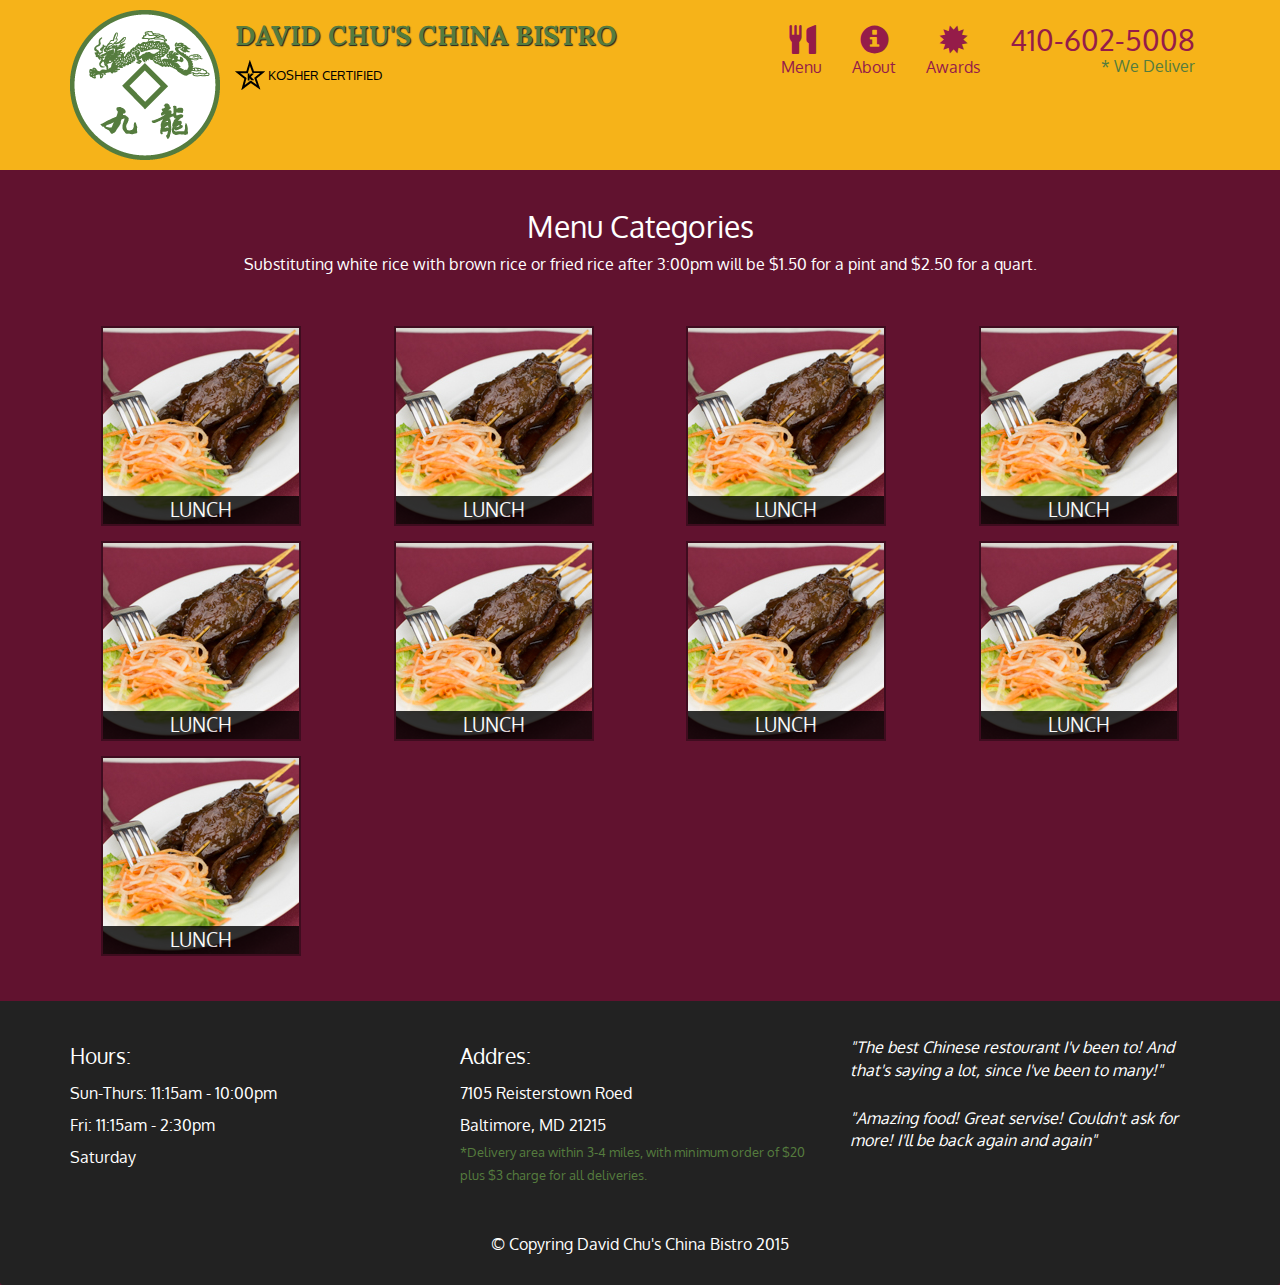
==== menu-categories.html @ 885f765b "Lecture_37" ====
<!DOCTYPE html>
<html lang="en">
<head>
    <meta charset="UTF-8">
    <meta name="viewport" content="width=device-width, initial-scale=1.0">
    <title>David Chu's China Bistro</title>
    <link rel="stylesheet" href="css/bootstrap.min.css">
    <link rel="stylesheet" href="css/styles.css">
    <link rel="preconnect" href="https://fonts.gstatic.com">
    <link href="https://fonts.googleapis.com/css2?family=Oxygen:wght@300;400;700&display=swap" rel="stylesheet">
    <link rel="preconnect" href="https://fonts.gstatic.com">
    <link href="https://fonts.googleapis.com/css2?family=Lora:wght@400;700&display=swap" rel="stylesheet">
</head>
<body>
   <header>
       <nav id="header-nav" class="navbar navbar-default">
           <div class="container">
                <div class="navbar-header">
                    <a href="index.html" class="pull-left visible-md visible-lg">
                        <div id="logo-img" alt="Logo image"></div>
                    </a>

                    <div class="navbar-brand">
                        <a href="index.html"><h1>David Chu's China Bistro</h1></a>
                        <p>
                            <img src="images/star-k-logo.png" alt="Kosher certification">
                            <span>Kosher Certified</span>
                        </p>
                        
                    </div>
                    
                    <button class="navbar-toggle collapsed" data-toggle="collapse"
                     data-target="#collapsable-nav" aria-expanded="false">
                        <span class="sr-only">Toggle navigation</span>
                        <span class="icon-bar"></span>
                        <span class="icon-bar"></span>
                        <span class="icon-bar"></span>
                    </button>
                </div>

                <div id="collapsable-nav" class="collapse navbar-collapse">
                    <ul id="nav-list" class="nav navbar-nav navbar-right">
                        <li>
                            <a href="menu-categories.html">
                                <span class="glyphicon glyphicon-cutlery"></span><br class="hidden-xs"> Menu</a>
                        </li>
                        <li>
                            <a href="#">
                                <span class="glyphicon glyphicon-info-sign"></span>
                                <br class="hidden-xs"> About</a>
                        </li>
                        <li>
                            <a href="#">
                                <span class="glyphicon glyphicon-certificate"></span>
                                <br class="hidden-xs"> Awards</a>
                        </li>
                        <li id="phone" class="hidden-xs">
                            <a href="tel:410-602-5008">
                                <span>410-602-5008</span></a>
                                <div>* We Deliver</div>
                        </li>
                    </ul><!-- #nav-list -->
                </div> <!-- .collapse .navbar-collapse -->
           </div>
       </nav>
   </header>

   <div id="main-content" class="container">
        <h2 id="menu-categories-title" class="text-center">Menu Categories</h2>
        <div class="text-center">Substituting white rice with brown rice or fried rice after
             3:00pm will be $1.50 for a pint and $2.50 for a quart.
        </div>
        <section class="row">
            <div class="col-md-3 col-sm-4 col-xs-6 col-xxs-12">
                <a href="single-category.html">
                    <div class="category-tile">
                        <img width="200" height="200" src="images/menu/B/B.jpg" alt="Lunch">
                        <span>Lunch</span>
                    </div>
                </a>
            </div>
            <div class="col-md-3 col-sm-4 col-xs-6 col-xxs-12">
                <a href="single-category.html">
                    <div class="category-tile">
                        <img width="200" height="200" src="images/menu/B/B.jpg" alt="Lunch">
                        <span>Lunch</span>
                    </div>
                </a>
            </div>
            <div class="col-md-3 col-sm-4 col-xs-6 col-xxs-12">
                <a href="single-category.html">
                    <div class="category-tile">
                        <img width="200" height="200" src="images/menu/B/B.jpg" alt="Lunch">
                        <span>Lunch</span>
                    </div>
                </a>
            </div>
            <div class="col-md-3 col-sm-4 col-xs-6 col-xxs-12">
                <a href="single-category.html">
                    <div class="category-tile">
                        <img width="200" height="200" src="images/menu/B/B.jpg" alt="Lunch">
                        <span>Lunch</span>
                    </div>
                </a>
            </div>
            <div class="col-md-3 col-sm-4 col-xs-6 col-xxs-12">
                <a href="single-category.html">
                    <div class="category-tile">
                        <img width="200" height="200" src="images/menu/B/B.jpg" alt="Lunch">
                        <span>Lunch</span>
                    </div>
                </a>
            </div>
            <div class="col-md-3 col-sm-4 col-xs-6 col-xxs-12">
                <a href="single-category.html">
                    <div class="category-tile">
                        <img width="200" height="200" src="images/menu/B/B.jpg" alt="Lunch">
                        <span>Lunch</span>
                    </div>
                </a>
            </div>
            <div class="col-md-3 col-sm-4 col-xs-6 col-xxs-12">
                <a href="single-category.html">
                    <div class="category-tile">
                        <img width="200" height="200" src="images/menu/B/B.jpg" alt="Lunch">
                        <span>Lunch</span>
                    </div>
                </a>
            </div>
            <div class="col-md-3 col-sm-4 col-xs-6">
                <a href="single-category.html">
                    <div class="category-tile">
                        <img width="200" height="200" src="images/menu/B/B.jpg" alt="Lunch">
                        <span>Lunch</span>
                    </div>
                </a>
            </div>
            <div class="col-md-3 col-sm-4 col-xs-6 .col-xxs-12">
                <a href="single-category.html">
                    <div class="category-tile">
                        <img width="200" height="200" src="images/menu/B/B.jpg" alt="Lunch">
                        <span>Lunch</span>
                    </div>
                </a>
            </div>
         
           
        </section>

   </div><!-- End of #main-content -->

   <footer class="panel-footer">
       <div class="container">
           <div class="row">
               <section id="hours" class="col-sm-4">
                   <span>Hours:</span><br>
                   Sun-Thurs: 11:15am - 10:00pm<br>
                   Fri: 11:15am - 2:30pm<br>
                   Saturday
                   <hr class="visible-xs">
               </section>
               <section id="address" class="col-sm-4">
                    <span>Addres:</span><br>
                    7105 Reisterstown Roed<br>
                    Baltimore, MD 21215
                    <p>*Delivery area within 3-4 miles, with minimum order
                        of $20 plus $3 charge for all deliveries.</p>
                    <hr class="visible-xs">                
               </section>
               <section id="testimonials" class="col-sm-4">
                    <p>"The best Chinese restourant I'v been to! And that's saying a lot,
                        since I've been to many!"</p>
                    <p>"Amazing food! Great servise! Couldn't ask for more! I'll be back again
                        and again"</p>
                </section>                
           </div>
           <div class="text-center">&copy; Copyring David Chu's China Bistro 2015</div>
       </div>
   </footer>
    
    <script src="js/jquery-2.1.4.min.js"></script>
    <script src="js/bootstrap.min.js"></script>
    <script src="js/script.js"></script>    
</body>
</html>
---- css/styles.css ----
body {
  font-size: 16px;
  color: #fff;
  background-color: #61122f;
  font-family: 'Oxygen', sans-serif;
}

#header-nav {
  background-color: #f6b319;
  border-radius: 0;
  border: 0;
}

#logo-img {
  background: url("../images/restaurant-logo_large.png") no-repeat;
  width: 150px;
  height: 150px;
  margin: 10px 15px 10px 0;

}

.navbar-brand {
  padding-top: 25px;
}

.navbar-brand h1 { /* Restaurant name */
  font-family: 'Lora',
  serif;
  color: #557c3e;
  font-size: 1.5em;
  text-transform: uppercase;
  font-weight: bold;
  text-shadow: 1px 1px 1px #222;
  margin-top: 0;
  margin-bottom: 0;
  line-height: .75;
}
.navbar-brand a:hover, .navbar-brand a:focus {
  text-decoration: none;
}
.navbar-brand p { /* Koser cert */
  color: #000;
  text-transform: uppercase;
  font-size: .7em;
  margin-top: 15px;
}
.navbar-brand p span {  /* Star-K */ 
  vertical-align: middle;
}
#nav-list {
  margin-top: 10px;
}
#nav-list a {
  color: #951C49;
  text-align: center;
}
#nav-list a:hover {
  background: #E7E7E7;
}
#nav-list a span {
  font-size: 1.8em;
}
#phone {
  margin-top: 5px;
}
#phone a { /* Phone number */
  text-align: right;
  padding-bottom: 0;
}
#phone div { /* We Deliver */
  color: #557c3e;
  text-align: right;
  margin-right: 15px;
}
.navbar-header button.navbar-toggle,
.navbar-header .icon-bar {
  border: 1px solid #61122f ;
}
.navbar-header button.navbar-toggle {
  clear: both;
  margin-top: -30px;
}

/* END HEADER */

/* HOME PAGE */
.container .jumbotron {
  box-shadow: 0 0 50px #3f0c1f;
  border: 2px solid #3f0c1f;
}

#menu-tile, #specials-tile, #map-tile {
  height: 250px;
  width: 100%;
  margin-bottom: 15px;
  position: relative;
  border: 2px solid #3f0c1f;
  overflow: hidden;
}

#menu-tile:hover, #specials-tile:hover, #map-tile:hover {
  box-shadow: 0 1px 5px 1px #cccccc;
}

#menu-tile {
  background: url('../images/menu-tile.jpg') no-repeat;
  background-position: center;
}

#specials-tile {
  background: url('../images/specials-tile.jpg') no-repeat;
  background-position: center;
}

#menu-tile span, #specials-tile span, #map-tile span {
  position: absolute;
  bottom: 0;
  right: 0;
  width: 100%;
  text-align: center;
  font-size: 1.6em;
  text-transform: uppercase;
  background-color: #000;
  color: #fff;
  opacity: .8;

}


/* Menu categories page */

.category-tile {
  position: relative;
  border: 2px solid #3f0c1f;
  overflow: hidden;
  width: 200px;
  height: 200px;
  margin: 0 auto 15px;
}

.category-tile span {
  position: absolute;
  right: 0;
  bottom: 0;
  width: 100%;
  text-transform: uppercase;
  text-align: center;
  color: #fff;
  background-color: #000;
  font-size: 1.2em;
  opacity: .8;
}

.category-tile:hover {
  box-shadow: 0 1px 5px 1px #cccccc; 
}

#menu-categories-title + div {
  margin-bottom: 50px;
}

/* FOOTER */
.panel-footer {
  margin-top: 30px;
  padding-top: 35px;
  padding-bottom: 30px;
  background-color: #222;
  border-top: 0;
}

.panel-footer div .row {
  margin-bottom: 35px;
}

#hours, #address {
  line-height: 2;
}

#hours > span, #address > span {
  font-size: 1.3em;
}

#address p {
  color: #557c3e;
  font-size: .8em;
  line-height: 1.8;
}

#testimonials {
  font-style: italic;
}

#testimonials p:nth-child(2) {
  margin-top: 25px;
}

/* END FOOTER */


/*************  Large devicea only  *************/
@media (min-width: 1200px) {
  .container .jumbotron {
    background: url("../images/jumbotron_1200.jpg") no-repeat;
    height: 675px;
  }
}

/*************  Medium devicea only  *************/
@media (min-width: 992px) and (max-width: 1199px) {

  /* Header */
  #logo-img {
    background: url('../images/restaurant-logo_medium.png') no-repeat;
    width: 100px;
    height: 100px;
    margin: 5px 5px 5px 0;
  }

  /* End Header */

  /* Home Page */
  .container .jumbotron {
    background: url('../images/jumbotron_992.jpg') no-repeat;
    height: 558px;
  }

  /* End Home Page */
}


/*************  Small devicea only  *************/
@media (min-width: 768px) and (max-width: 991px) {
  .container .jumbotron {
    background: url('../images/jumbotron_768.jpg') no-repeat;
    height: 432px;
  }
}
/*************  Extra small devicea only  *************/
@media (max-width: 767px) {
  /* Header */
  .navbar-brand {
    padding-top: 10px;
    height: 80px;
  }
  .navbar-brand h1 { /* Restaurant name */
    padding-top: 10px;
    font-size: 5vw;
  }
  .navbar-brand p { /* Kosher cert */
    text-transform: uppercase;
    font-size: 0.6em;
    margin-top: 12px;
  }
  .navbar-brand p img { /* Star-K */
    height: 20px;
  }
  #collapsable-nav a { /* Collapsed nav menu glyph  */
    font-size: 1.2em;
  }
  #collapsable-nav a span {
    font-size: 1em;
    margin-right: 5px;
  }
  /* Home page */
  .container .jumbotron {
    margin-top: 30px;
    padding: 0;  
  }

  #menu-tile, #specials-tile {
    width: 360px;
    margin: 0 auto 15px;
  }

  /* FOOTER */
  .panel-footer section {
    margin-bottom: 30px;
    text-align: center;
  }

  .panel-footer section:nth-child(3) {
    margin-bottom: 0;
  }

  .panel-footer section hr {
    width: 50%;
  }
}

/*************  Super Extra small devicea only  IPhon4, e.g. *************/
@media (max-width: 479px) {

  .navbar-brand h1 {
    padding-top: 5px;
    font-size: 6vw;
  }

  #menu-tile, #specials-tile {
    width: 280px;
    margin: 0 auto 15px;
  }

  .col-xxs-12 {
    position: relative;
    min-height: 1px;
    padding-right: 15px;
    padding-left: 15px;
    float: left;
    width: 100%;
  }
}
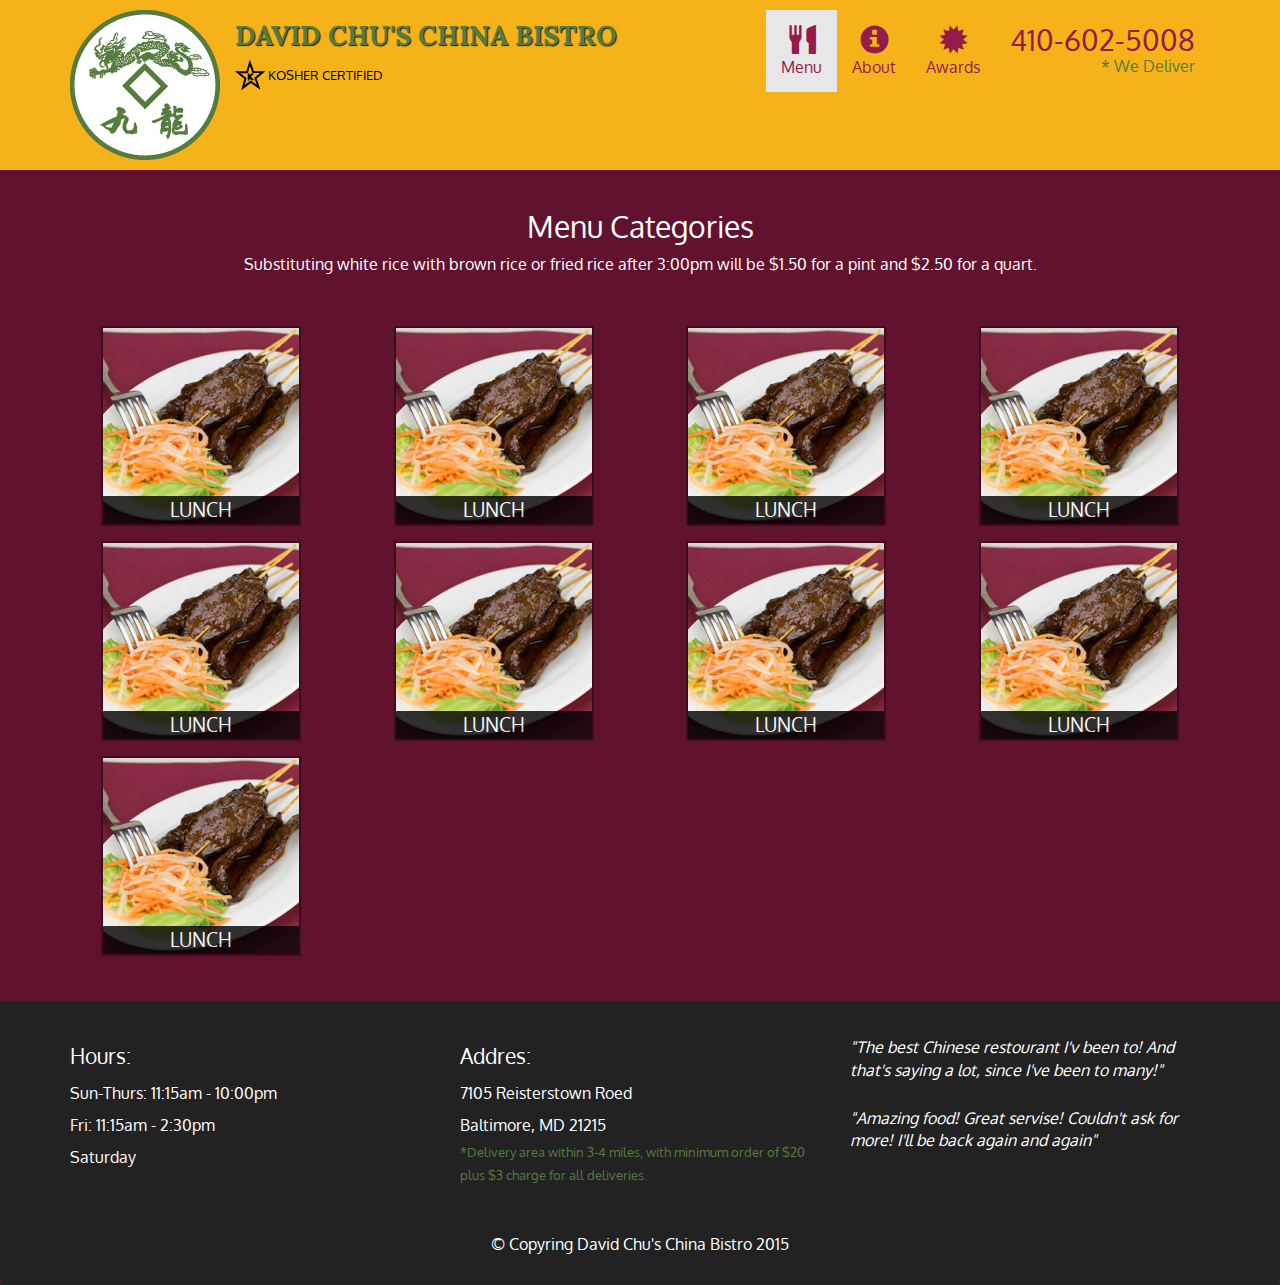
==== commit 78c8125a: "finish_layout" ====
--- a/menu-categories.html
+++ b/menu-categories.html
@@ -40,7 +40,7 @@
 
                 <div id="collapsable-nav" class="collapse navbar-collapse">
                     <ul id="nav-list" class="nav navbar-nav navbar-right">
-                        <li>
+                        <li class="active">
                             <a href="menu-categories.html">
                                 <span class="glyphicon glyphicon-cutlery"></span><br class="hidden-xs"> Menu</a>
                         </li>
--- a/css/styles.css
+++ b/css/styles.css
@@ -158,6 +158,56 @@
 #menu-categories-title + div {
   margin-bottom: 50px;
 }
+/* END MENU CATEGORY PAGE */
+
+/* SINGLE CATEGORY PAGE */
+
+.menu-item-title {
+  margin-bottom: 25px;
+}
+.menu-item-title hr {
+  width: 80%;
+}
+.menu-item-title .menu-item-price {
+  font-size: 1.1em;
+  text-align: right;
+  margin-top: -15px;
+  margin-right: -15px;
+}
+.menu-item-title .menu-item-price span {
+  font-size: 0.6em;
+}
+.menu-item-photo {
+  position: relative;
+  border: 2px solid #3f0c1f;
+  overflow: hidden;
+  padding: 0;
+  margin-right: -15px;
+  margin-left: auto;
+  margin-bottom: 20px;
+  max-width: 250px;
+}
+.menu-item-photo div {
+  position: absolute;
+  bottom: 0;
+  right: 0;
+  width: 80px;
+  background-color: #557c3e;
+  text-align: center;
+  border-radius: 30px 30px 0px 30px;
+}
+.menu-item-description {
+  padding-right: 30px;
+}
+h3.menu-item-title {
+  margin: 0 0 10px;
+}
+.menu-item-details {
+  font-size: .9em;
+  font-style: italic;
+}
+
+
 
 /* FOOTER */
 .panel-footer {
@@ -228,6 +278,7 @@
 }
 
 
+
 /*************  Small devicea only  *************/
 @media (min-width: 768px) and (max-width: 991px) {
   .container .jumbotron {
@@ -261,6 +312,22 @@
     font-size: 1em;
     margin-right: 5px;
   }
+  #call-btn > a {
+    font-size: 1.5em;
+    display: block;
+    margin: 0 20px;
+    padding: 10px;
+    border: 2px solid #fff;
+    background-color: #f6b319;
+    color: #951c49;
+  }
+  #xs-deliver {
+    margin-top: 5px;
+    font-size: .7em;
+    letter-spacing: .1em;
+    text-transform: uppercase;
+  }
+
   /* Home page */
   .container .jumbotron {
     margin-top: 30px;
@@ -285,7 +352,17 @@
   .panel-footer section hr {
     width: 50%;
   }
-}
+  .menu-item-photo {
+    margin-right: auto;
+  }
+  .menu-item-title .menu-item-price {
+    text-align: center;
+  }
+  .menu-item-description {
+    text-align: center;
+  }
+}
+
 
 /*************  Super Extra small devicea only  IPhon4, e.g. *************/
 @media (max-width: 479px) {
